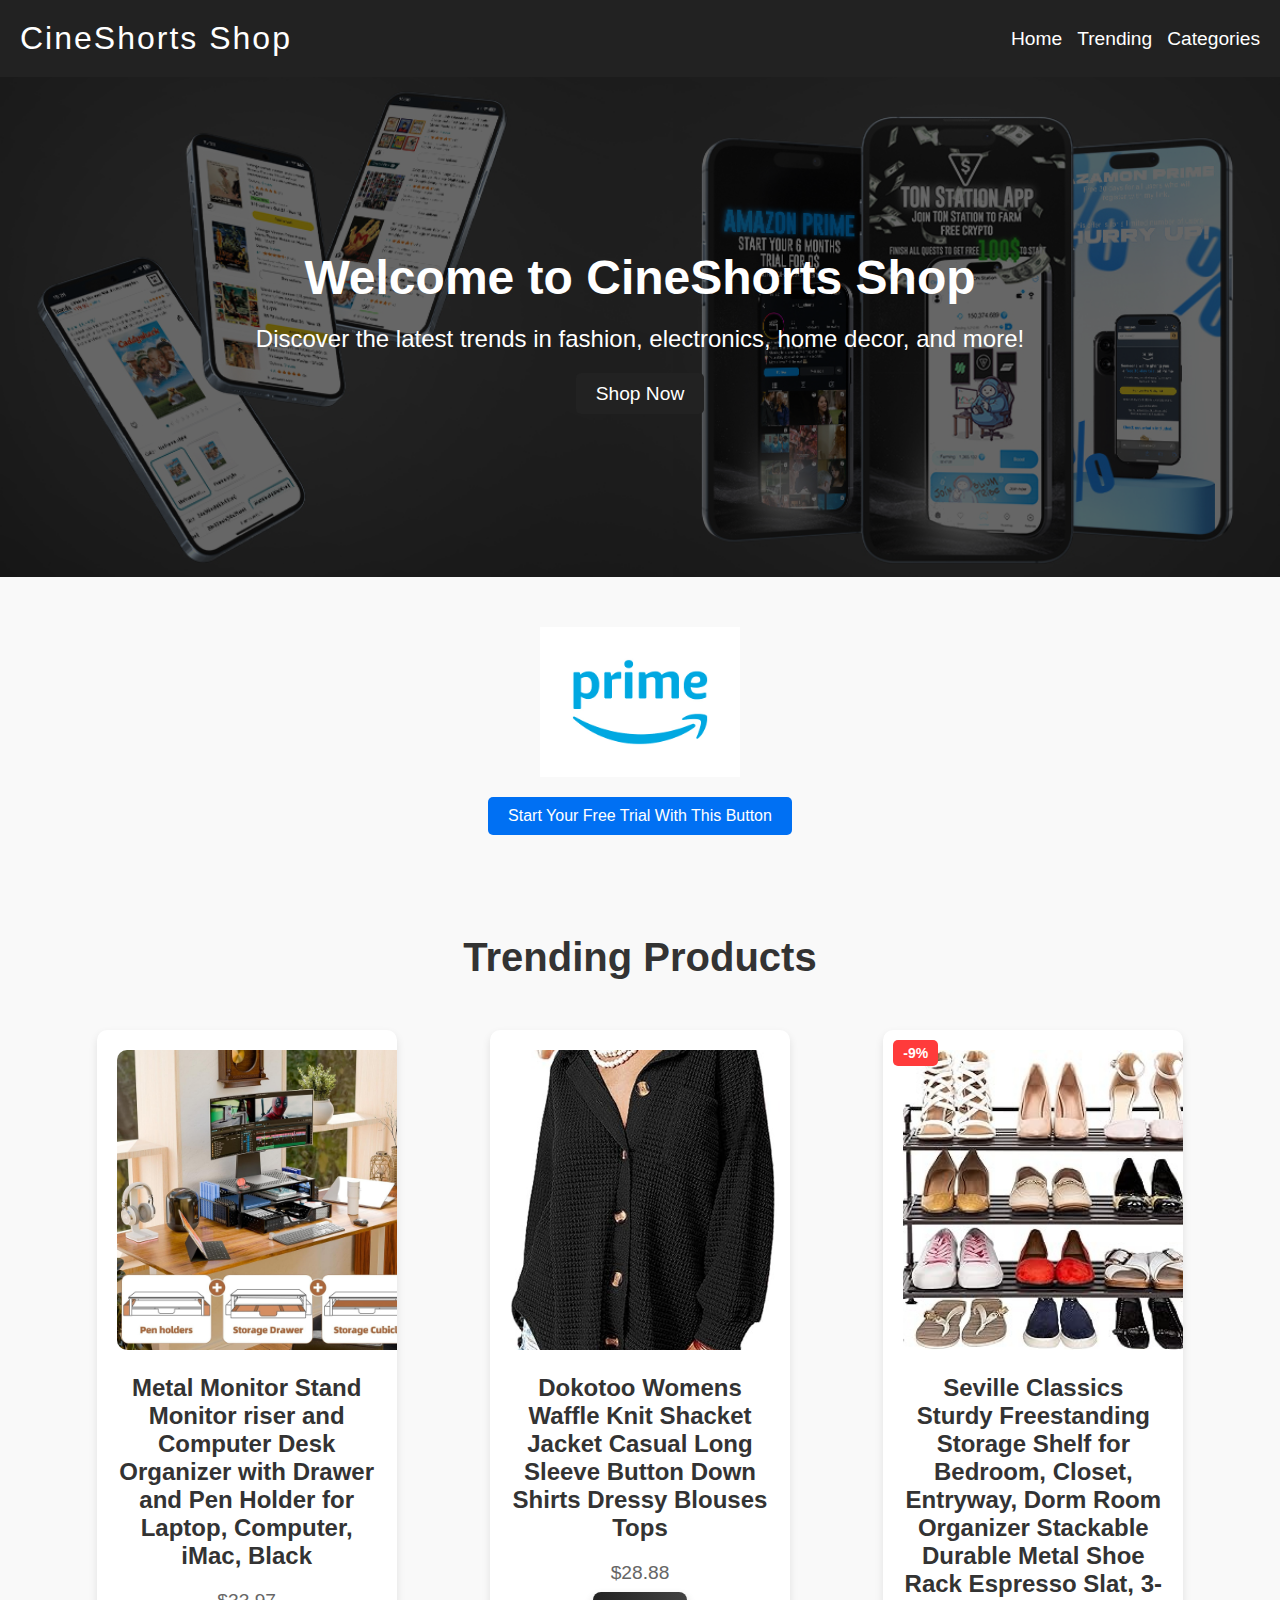
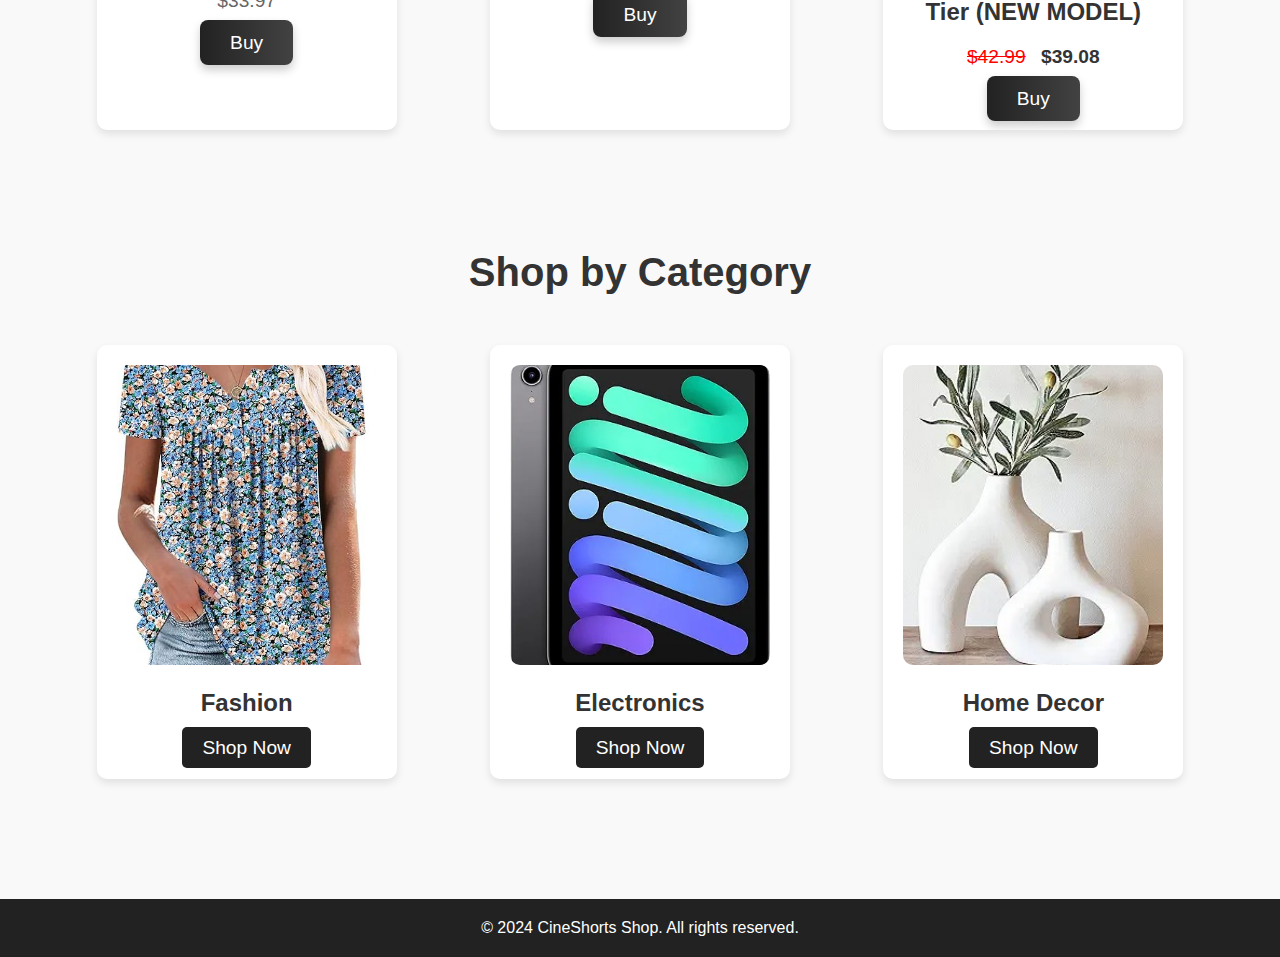
==== index.html @ f0fd6d3e "Add files via upload" ====
<!DOCTYPE html>
<html lang="en">
<head>
    <meta charset="UTF-8">
    <meta name="viewport" content="width=device-width, initial-scale=1.0">
    <title>CineShorts Shop</title>
    <link rel="stylesheet" href="style.css">
    <script src="script.js" defer></script> <!-- Ensure this script is correctly linked -->
    <link rel="shortcut icon" href="images/LOGO.png" type="image/x-icon">
</head>
<body>

    <!-- Header Section -->
    <header class="header">
        <div class="logo">CineShorts Shop</div>
        <div class="menu-toggle" id="menu-toggle" onclick="toggleMenu()">☰</div>
        <nav>
            <ul id="navbar">
                <li><a href="index.html">Home</a></li>
                <li><a href="#trending">Trending</a></li>
                <li><a href="#categories">Categories</a></li>
                <!--<li><a href="#">About</a></li>
                <li><a href="#">Contact</a></li> -->
            </ul>
        </nav>
    </header>

    <!-- Hero Section -->
    <section class="hero">
        <div class="hero-content">
            <h1>Welcome to CineShorts Shop</h1>
            <p>Discover the latest trends in fashion, electronics, home decor, and more!</p>
            <a href="#trending" class="shop-btn">Shop Now</a>
        </div>
    </section>

    <!-- Amazon Prime Section -->
    <section class="prime-section">
        <div class="prime-container">
            <img src="images/Amazon-Prime-Logo.jpg" alt="Amazon Prime Logo" class="prime-logo">
            <a href="https://amzn.to/3BmjVo8" class="trial-btn">Start Your Free Trial With This Button</a>
        </div>
    </section>




    <!-- Trending Products Section -->
    <section id="trending" class="section trending">
        <h2>Trending Products</h2>
        <div class="products-container">
            <div class="product-card">
                <img src="images/trending1.jpg" alt="Trending Product 1">
                <h3>Metal Monitor Stand Monitor riser and Computer Desk Organizer with Drawer and Pen Holder for Laptop, Computer, iMac, Black</h3>
                <p>$33.97</p>
                <a href="https://amzn.to/4dtdxsv" target="_blank" class="buy-btn">Buy</a>
            </div>
            <div class="product-card">
                <img src="images/trending 2.jpg" alt="Trending Product 2">
                <h3>Dokotoo Womens Waffle Knit Shacket Jacket Casual Long Sleeve Button Down Shirts Dressy Blouses Tops</h3>
                <p>$28.88</p>
                <a href="https://amzn.to/3XROjhM" target="_blank" class="buy-btn">Buy</a>
            </div>
            <div class="product-card">
                <img src="images/trending3.jpg" alt="Trending Product 3">
                <h3>Seville Classics Sturdy Freestanding Storage Shelf for Bedroom, Closet, Entryway, Dorm Room Organizer Stackable Durable Metal Shoe Rack Espresso Slat, 3-Tier (NEW MODEL)</h3>
                <p>
                    <span class="crossed-price">$42.99</span> 
                    <span class="discounted-price">$39.08</span>
                </p>
                <a href="https://amzn.to/4eoFW4w" target="_blank" class="buy-btn">Buy</a>
            </div>
            
        </div>
    </section>

    <!-- Categories Section -->
    <section id="categories" class="section categories">
        <h2>Shop by Category</h2>
        <div class="categories-container">
            <div class="category-card">
                <img src="images/fashionimg.jpg" alt="Category 1">
                <h3>Fashion</h3>
                <a href="fashion.html" class="shop-btn">Shop Now</a>
            </div>
            <div class="category-card">
                <img src="images/electronicsimg.jpg" alt="Category 2">
                <h3>Electronics</h3>
                <a href="electronics.html" class="shop-btn">Shop Now</a>
            </div>
            <div class="category-card">
                <img src="images/decorhomeimg.jpg" alt="Category 3">
                <h3>Home Decor</h3>
                <a href="HomeDecor.html" class="shop-btn">Shop Now</a>
            </div>
        </div>
    </section>

    <!-- Footer Section -->
    <footer class="footer">
        <p>&copy; 2024 CineShorts Shop. All rights reserved.</p>
    </footer>
</body>
</html>
---- style.css ----
* {
    margin: 0;
    padding: 0;
    box-sizing: border-box;
}

body {
    font-family: 'Arial', sans-serif;
    background-color: #f9f9f9;
    color: #333;
}

/* Default Header Styling */
.header {
    background-color: #222;
    padding: 20px;
    display: flex;
    justify-content: space-between;
    align-items: center;
}

.logo {
    color: #fff;
    font-size: 2rem;
    letter-spacing: 2px;
}

nav ul {
    list-style: none;
    display: flex;
    gap: 15px;
    transition: all 0.3s ease;
}

nav ul li {
    margin: 0;
}

nav ul li a {
    color: #fff;
    text-decoration: none;
    font-size: 1.2rem;
    transition: color 0.3s;
}

nav ul li a:hover {
    color: #4b4b4b;
}

/* Hamburger Menu */
.menu-toggle {
    display: none;
    color: #fff;
    font-size: 2rem;
    cursor: pointer;
    z-index: 10; /* Make sure it's above other content */
}

/* Responsive Media Query for Mobile */
@media (max-width: 768px) {
    nav ul {
        display: none; /* Hide the menu by default on mobile */
        flex-direction: column;
        background-color: #222;
        position: absolute;
        top: 70px; /* Adjust based on your header height */
        right: 0;
        width: 100%;
        padding: 10px 0;
        z-index: 5; /* Ensure it's above other elements */
    }
    nav ul.show {
        display: flex; /* Show the menu when the class 'show' is added */
        animation: slideIn 0.3s ease; /* Add animation */
    }

    nav ul li {
        text-align: center;
        padding: 15px 0;
    }

    .menu-toggle {
        display: block; /* Show the hamburger menu */
    }

    @keyframes slideIn {
        from {
            transform: translateY(-20px);
            opacity: 0;
        }
        to {
            transform: translateY(0);
            opacity: 1;
        }
    }
}

/* Hero Section */
.hero {
    position: relative; /* To position the overlay */
    background: url('/images/website pozadina.jpg') no-repeat center center/cover;
    height: 500px;
    display: flex;
    align-items: center;
    justify-content: center;
    color: white;
    text-align: center;
}

.hero::before {
    content: "";
    position: absolute;
    top: 0;
    left: 0;
    right: 0;
    bottom: 0;
    background-color: rgba(0, 0, 0, 0.6); /* Darker black overlay with 60% opacity */
    z-index: 1; /* Overlay appears above the background image */
}

.hero-content {
    position: relative;
    z-index: 2; /* Content appears above the dark overlay */
}

.hero-content h1 {
    font-size: 3rem;
    margin-bottom: 20px;
}

.hero-content p {
    font-size: 1.5rem;
    margin-bottom: 30px;
}

.shop-btn {
    background-color: #ff9000;
    color: white;
    padding: 10px 20px;
    text-decoration: none;
    font-size: 1.2rem;
    border-radius: 5px;
    transition: background-color 0.3s;
}

.shop-btn:hover {
    background-color: #e07b00;
}

/* Sections */
.section {
    padding: 50px;
    text-align: center;
}

h2 {
    font-size: 2.5rem;
    margin-bottom: 30px;
}

/* Trending Products */
.products-container {
    display: flex;
    justify-content: space-around;
    flex-wrap: wrap;
}

.product-card {
    background-color: #fff;
    border-radius: 10px;
    box-shadow: 0 4px 8px rgba(0, 0, 0, 0.1);
    width: 300px;
    margin: 20px;
    text-align: center;
    padding: 20px;
    transition: transform 0.3s ease;
    position: relative;
    overflow: hidden;
}

.product-card img {
    width: 300px; /* Set fixed width */
    height: 300px; /* Set fixed height */
    object-fit: cover; /* Ensures the image covers the entire area without distortion */
    border-radius: 10px; /* Maintain rounded corners */
}

.product-card h3 {
    font-size: 1.5rem;
    margin: 20px 0;
    color: #333;
}

.product-card p {
    font-size: 1.2rem;
    color: #666;
    margin-bottom: 20px;
}

.buy-btn {
    background: linear-gradient(90deg, #222, #424242);
    color: white;
    padding: 12px 30px;
    text-decoration: none;
    font-size: 1.2rem;
    border-radius: 8px;
    transition: background 0.3s, box-shadow 0.3s;
    box-shadow: 0 5px 10px rgba(0, 0, 0, 0.2);
}

.buy-btn:hover {
    background: linear-gradient(90deg, #313131, #4e4e4e);
    box-shadow: 0 7px 15px rgba(0, 0, 0, 0.3);
    transition: 0.9s all ease;
}

/* Categories */
.categories-container {
    display: flex;
    justify-content: space-around;
    flex-wrap: wrap;
}

.category-card {
    background-color: #fff;
    border-radius: 10px;
    box-shadow: 0 4px 8px rgba(0, 0, 0, 0.1);
    width: 300px;
    margin: 20px;
    text-align: center;
    padding: 20px;
    transition: transform 0.3s ease;
}

.category-card img {
    max-width: 100%;
    border-radius: 10px;
}

.category-card h3 {
    font-size: 1.5rem;
    margin: 20px 0;
    color: #333;
}

.shop-btn {
    background-color: #222;
    color: #fff;
    padding: 10px 20px;
    text-decoration: none;
    border-radius: 5px;
    transition: background-color 0.3s ease;
}

.shop-btn:hover {
    background-color: rgb(61, 61, 60);
}

/* Footer */
.footer {
    background-color: #222;
    color: #fff;
    text-align: center;
    padding: 20px;
    margin-top: 50px;
}

.crossed-price {
    text-decoration: line-through; /* Creates the crossed effect */
    color: red; /* Color of the crossed price */
    margin-right: 10px; /* Space between the crossed price and the discounted price */
}

.discounted-price {
    font-weight: bold; /* Make the discounted price bold */
    color: #333; /* Color of the discounted price */
}


.category-card img {
    width: 300px;  /* Fixed width */
    height: 300px; /* Fixed height */
    object-fit: cover; /* Ensures the image covers the entire area without distortion */
    border-radius: 10px; /* Maintain rounded corners */
}

.prime-section {
    padding: 50px 0; /* Adjust padding as needed */
    text-align: center; /* Center text and inline elements */
}

.prime-container {
    display: flex; /* Use flexbox for centering */
    justify-content: center; /* Center items horizontally */
    align-items: center; /* Center items vertically */
    flex-direction: column; /* Stack items vertically */
}

.prime-logo {
    width: 200px; /* Adjust width as needed */
    height: auto; /* Maintain aspect ratio */
    margin-bottom: 20px; /* Space between logo and button */
}

.trial-btn {
    background-color: #0070f3; /* Button background color */
    color: white; /* Button text color */
    padding: 10px 20px; /* Button padding */
    text-decoration: none; /* Remove underline */
    border-radius: 5px; /* Rounded corners */
    transition: background-color 0.3s; /* Transition effect */
}

.trial-btn:hover {
    background-color: #005bb5; /* Darker color on hover */
}

.discount {
    position: absolute;
    top: 10px;
    left: 10px;
    background-color: #ff3b3b;
    color: white;
    font-weight: bold;
    padding: 5px 10px;
    border-radius: 5px;
    font-size: 14px;
}
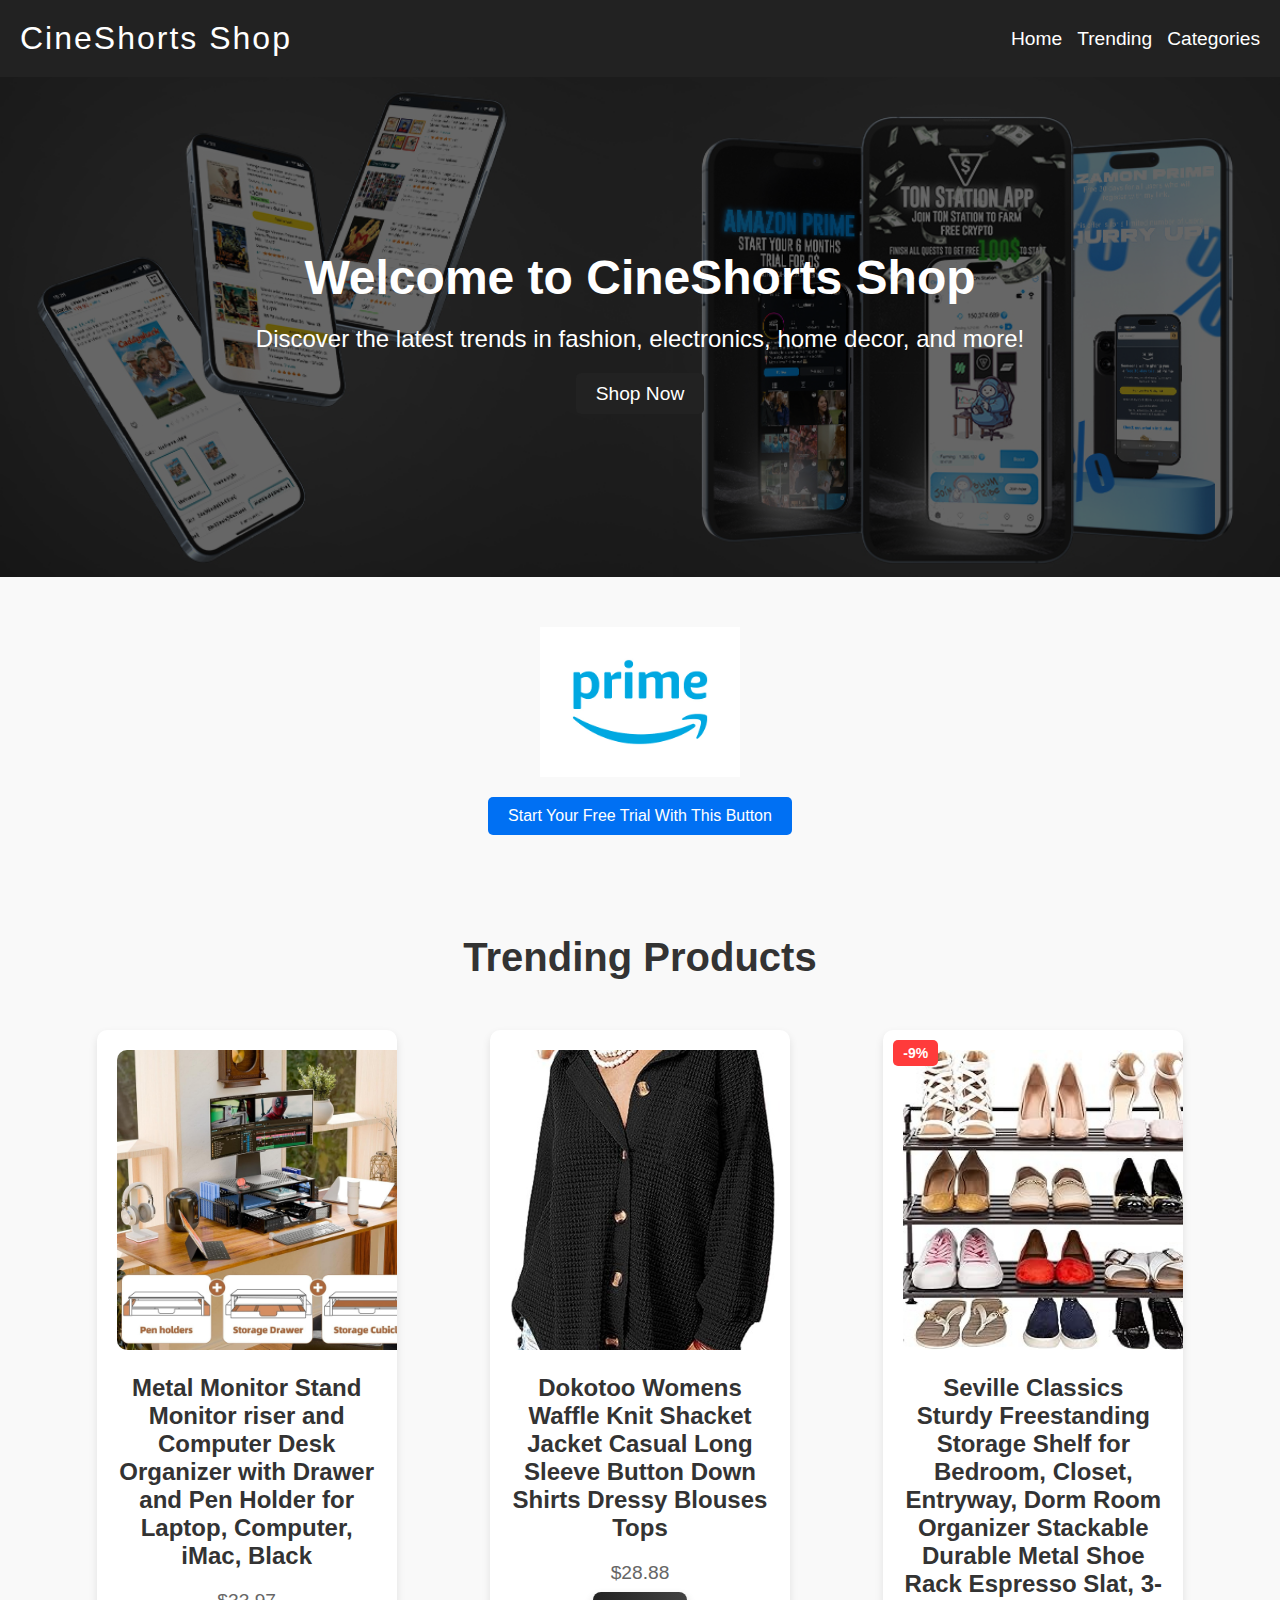
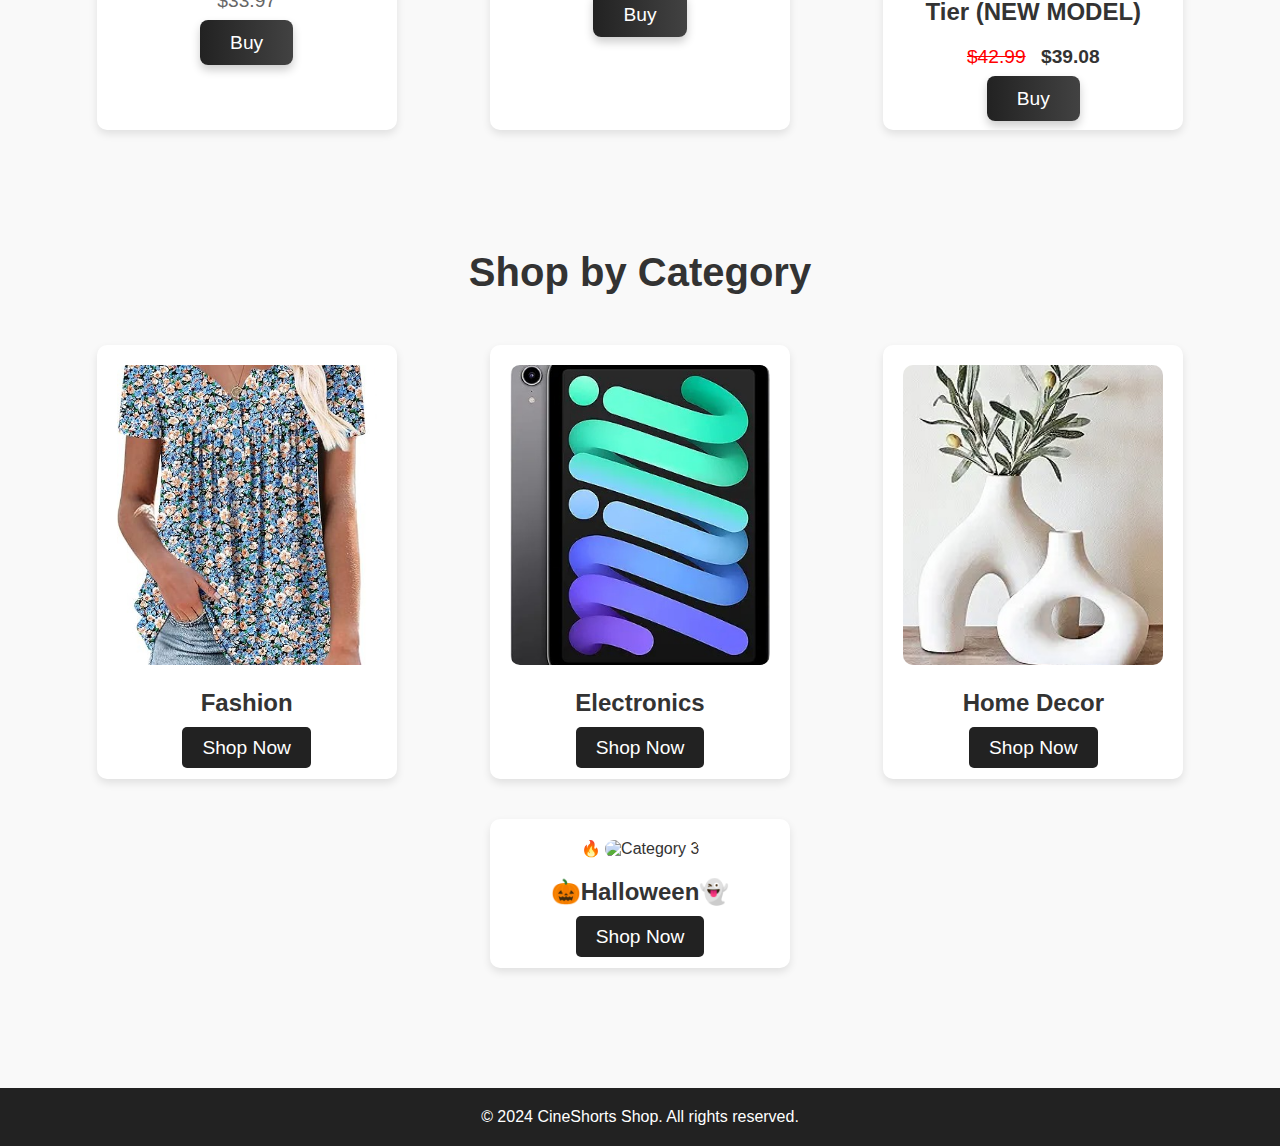
==== commit 62f00a63: "Add files via upload" ====
--- a/index.html
+++ b/index.html
@@ -93,6 +93,14 @@
                 <h3>Home Decor</h3>
                 <a href="HomeDecor.html" class="shop-btn">Shop Now</a>
             </div>
+            <div class="category-card trending-category">
+                <span class="fire-icon">🔥</span> <!-- Fire emoji -->
+                <img src="https://cdn-ikpiiop.nitrocdn.com/iGWhMfcXPOuGJHPZRNCypOWvHGWEkVHQ/assets/images/optimized/rev-e90e35c/www.propertystandrews.co.uk/wp-content/uploads/2023/10/halloween-gettyimages-172988453-1.jpg" alt="Category 3">
+                <h3>🎃Halloween👻</h3>
+                <a href="halloween.html" class="shop-btn">Shop Now</a>
+            </div>
+            
+                     
         </div>
     </section>
 
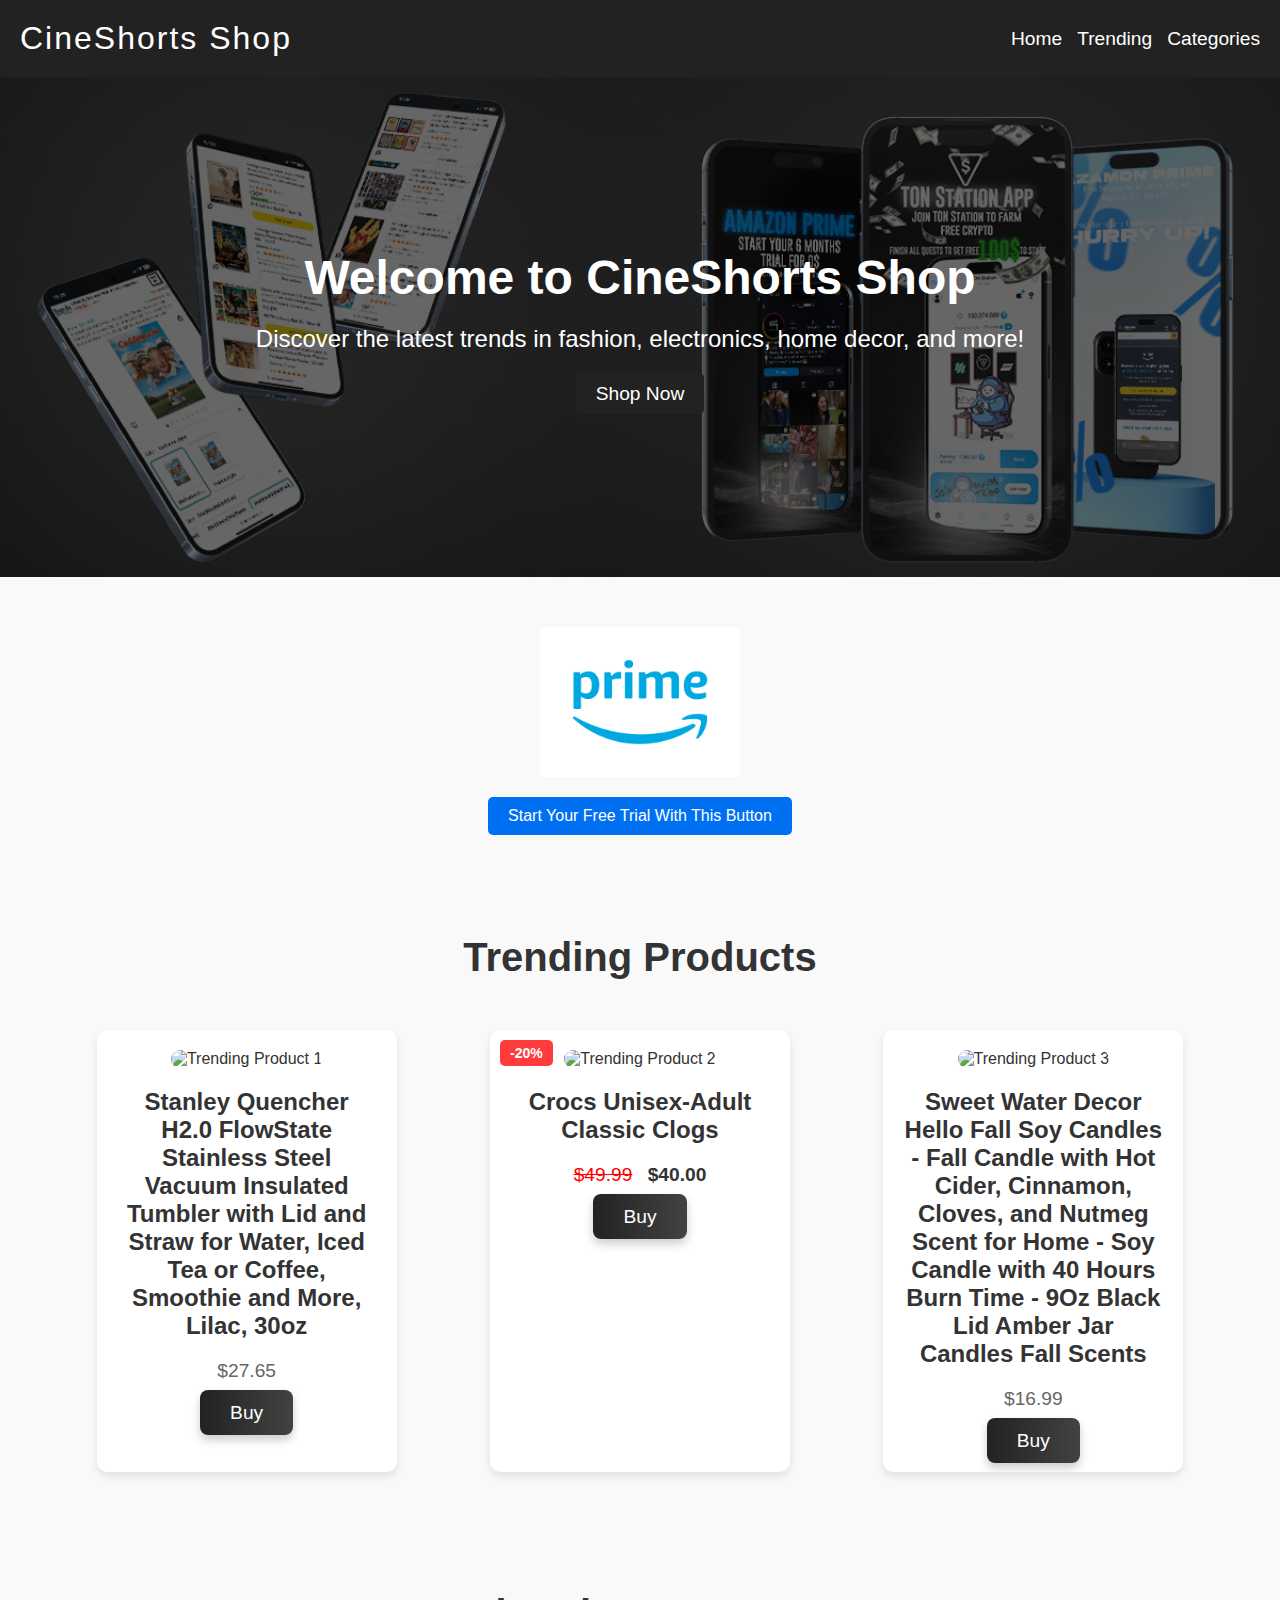
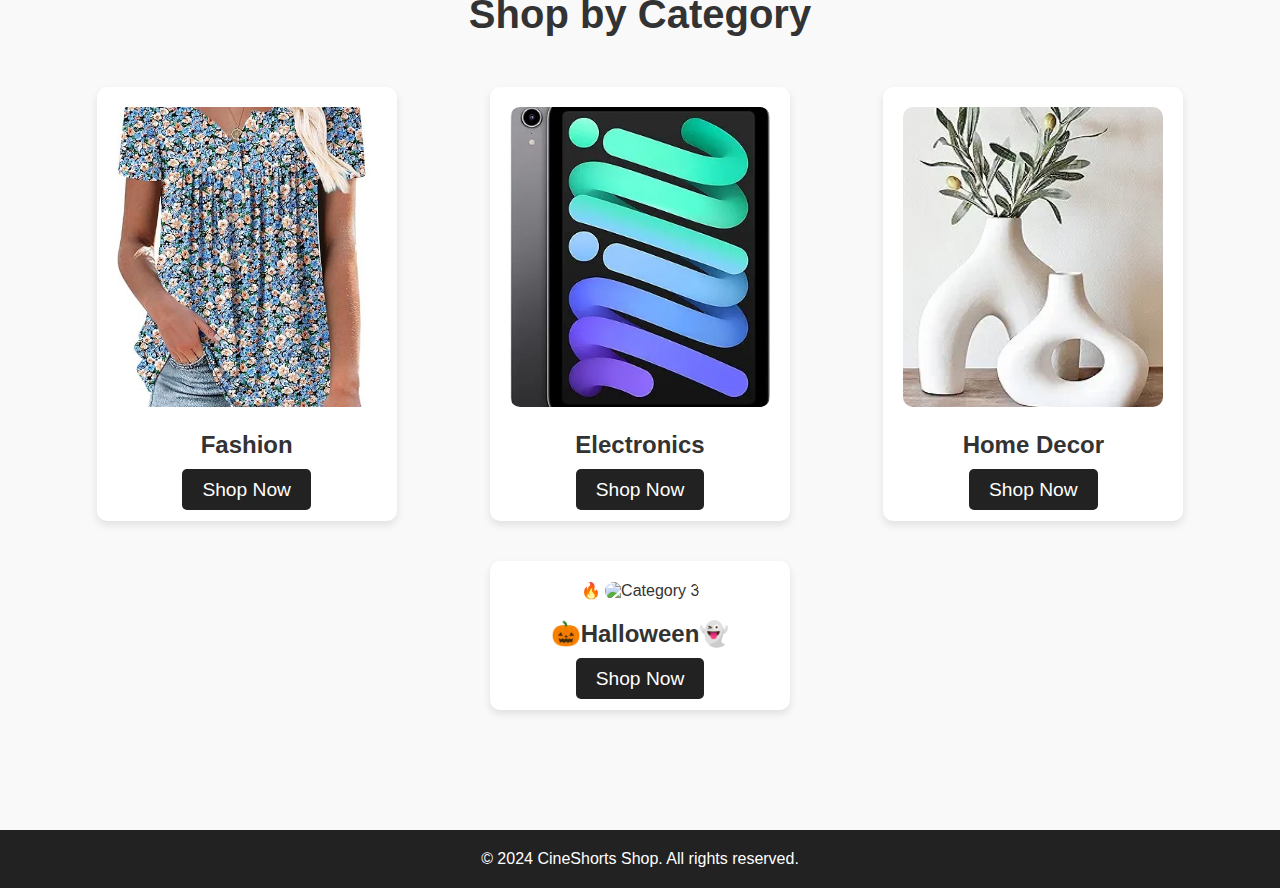
==== commit b27ca8a3: "Add files via upload" ====
--- a/index.html
+++ b/index.html
@@ -50,25 +50,25 @@
         <h2>Trending Products</h2>
         <div class="products-container">
             <div class="product-card">
-                <img src="images/trending1.jpg" alt="Trending Product 1">
-                <h3>Metal Monitor Stand Monitor riser and Computer Desk Organizer with Drawer and Pen Holder for Laptop, Computer, iMac, Black</h3>
-                <p>$33.97</p>
-                <a href="https://amzn.to/4dtdxsv" target="_blank" class="buy-btn">Buy</a>
+                <img src="https://ideana.com/cdn/shop/products/31iRgrFKBIL_grande.jpg?v=1708825570" alt="Trending Product 1">
+                <h3>Stanley Quencher H2.0 FlowState Stainless Steel Vacuum Insulated Tumbler with Lid and Straw for Water, Iced Tea or Coffee, Smoothie and More, Lilac, 30oz</h3>
+                <p>$27.65</p>
+                <a href="https://amzn.to/4eMqwXi" target="_blank" class="buy-btn">Buy</a>
             </div>
             <div class="product-card">
-                <img src="images/trending 2.jpg" alt="Trending Product 2">
-                <h3>Dokotoo Womens Waffle Knit Shacket Jacket Casual Long Sleeve Button Down Shirts Dressy Blouses Tops</h3>
-                <p>$28.88</p>
-                <a href="https://amzn.to/3XROjhM" target="_blank" class="buy-btn">Buy</a>
+                <img src="https://m.media-amazon.com/images/I/814W35fsrCL._AC_SX625_.jpg" alt="Trending Product 2">
+                <h3>Crocs Unisex-Adult Classic Clogs</h3>
+                <p>
+                    <span class="crossed-price">$49.99</span> 
+                    <span class="discounted-price">$40.00</span>
+                </p>
+                <a href="https://amzn.to/3TTFbYQ" target="_blank" class="buy-btn">Buy</a>
             </div>
             <div class="product-card">
-                <img src="images/trending3.jpg" alt="Trending Product 3">
-                <h3>Seville Classics Sturdy Freestanding Storage Shelf for Bedroom, Closet, Entryway, Dorm Room Organizer Stackable Durable Metal Shoe Rack Espresso Slat, 3-Tier (NEW MODEL)</h3>
-                <p>
-                    <span class="crossed-price">$42.99</span> 
-                    <span class="discounted-price">$39.08</span>
-                </p>
-                <a href="https://amzn.to/4eoFW4w" target="_blank" class="buy-btn">Buy</a>
+                <img src="https://m.media-amazon.com/images/I/71dcIWmBwEL._UF350,350_QL80_.jpg" alt="Trending Product 3">
+                <h3>Sweet Water Decor Hello Fall Soy Candles - Fall Candle with Hot Cider, Cinnamon, Cloves, and Nutmeg Scent for Home - Soy Candle with 40 Hours Burn Time - 9Oz Black Lid Amber Jar Candles Fall Scents</h3>
+                <p>$16.99</p>
+                <a href="https://amzn.to/3YmRbF7" target="_blank" class="buy-btn">Buy</a>
             </div>
             
         </div>
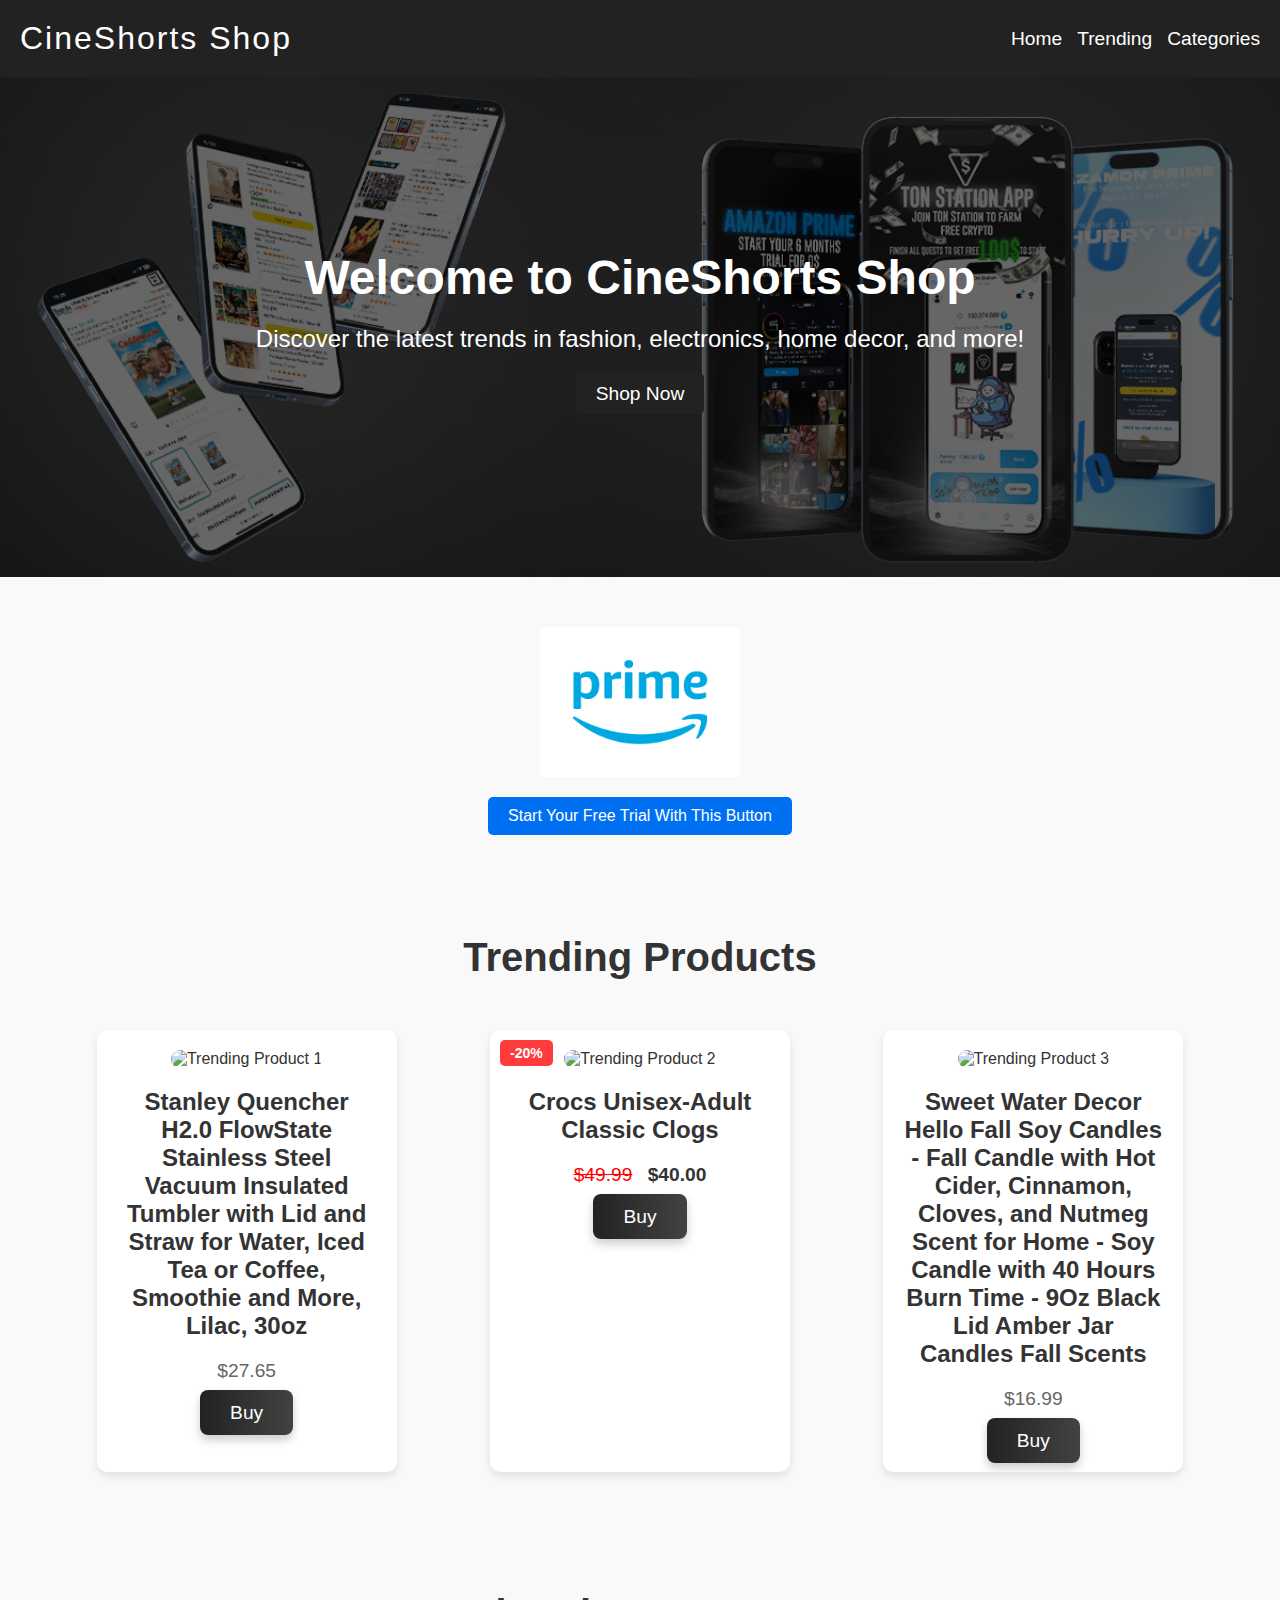
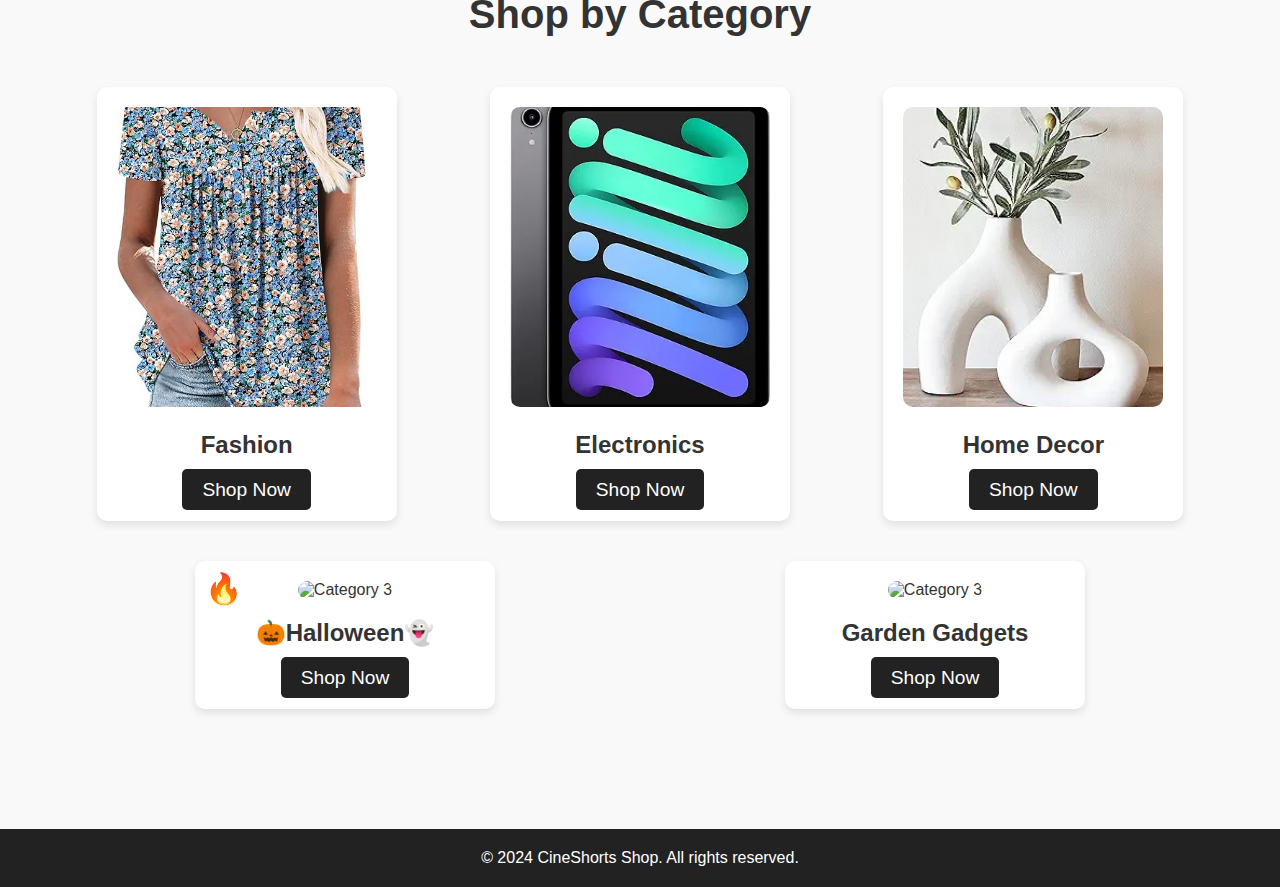
==== commit 311bb415: "index.html" ====
--- a/index.html
+++ b/index.html
@@ -56,7 +56,7 @@
                 <a href="https://amzn.to/4eMqwXi" target="_blank" class="buy-btn">Buy</a>
             </div>
             <div class="product-card">
-                <img src="https://m.media-amazon.com/images/I/814W35fsrCL._AC_SX625_.jpg" alt="Trending Product 2">
+                <img src="https://xcdn.next.co.uk/COMMON/Items/Default/Default/ItemImages/AltItemShot/315x472/400064s3.jpg" alt="Trending Product 2">
                 <h3>Crocs Unisex-Adult Classic Clogs</h3>
                 <p>
                     <span class="crossed-price">$49.99</span> 
@@ -99,7 +99,11 @@
                 <h3>🎃Halloween👻</h3>
                 <a href="halloween.html" class="shop-btn">Shop Now</a>
             </div>
-            
+            <div class="category-card">
+                <img src="https://www.hoselink.com.au/cdn/shop/articles/man-raking-fallen-leaves.jpg?v=1624406036" alt="Category 3">
+                <h3>Garden Gadgets</h3>
+                <a href="garden.html" class="shop-btn">Shop Now</a>
+            </div>
                      
         </div>
     </section>
--- a/style.css
+++ b/style.css
@@ -179,8 +179,8 @@
 }
 
 .product-card img {
-    width: 300px; /* Set fixed width */
-    height: 300px; /* Set fixed height */
+    width: 250px; /* Set fixed width */
+    height: 250px; /* Set fixed height */
     object-fit: cover; /* Ensures the image covers the entire area without distortion */
     border-radius: 10px; /* Maintain rounded corners */
 }
@@ -325,4 +325,42 @@
     padding: 5px 10px;
     border-radius: 5px;
     font-size: 14px;
-}+}
+
+/* Category Card with Trending Fire Emoji */
+.trending-category {
+    position: relative;
+}
+
+.trending-category .fire-icon {
+    position: absolute;
+    top: 10px;
+    left: 10px;
+    font-size: 30px; /* Adjust size as needed */
+    z-index: 1;
+}
+
+.return-btn {
+    display: inline-block;
+    padding: 10px 20px;
+    margin: 20px 0;
+    background-color: #313131;
+    color: white;
+    text-decoration: none;
+    border-radius: 5px;
+    font-size: 16px;
+    text-align: center;
+}
+
+.top-return-btn, .bottom-return-btn {
+    text-align: center;
+    margin-top: 20px;
+}
+
+.top-return-btn {
+    margin-bottom: 20px;
+}
+
+.bottom-return-btn {
+    margin-top: 40px;
+}
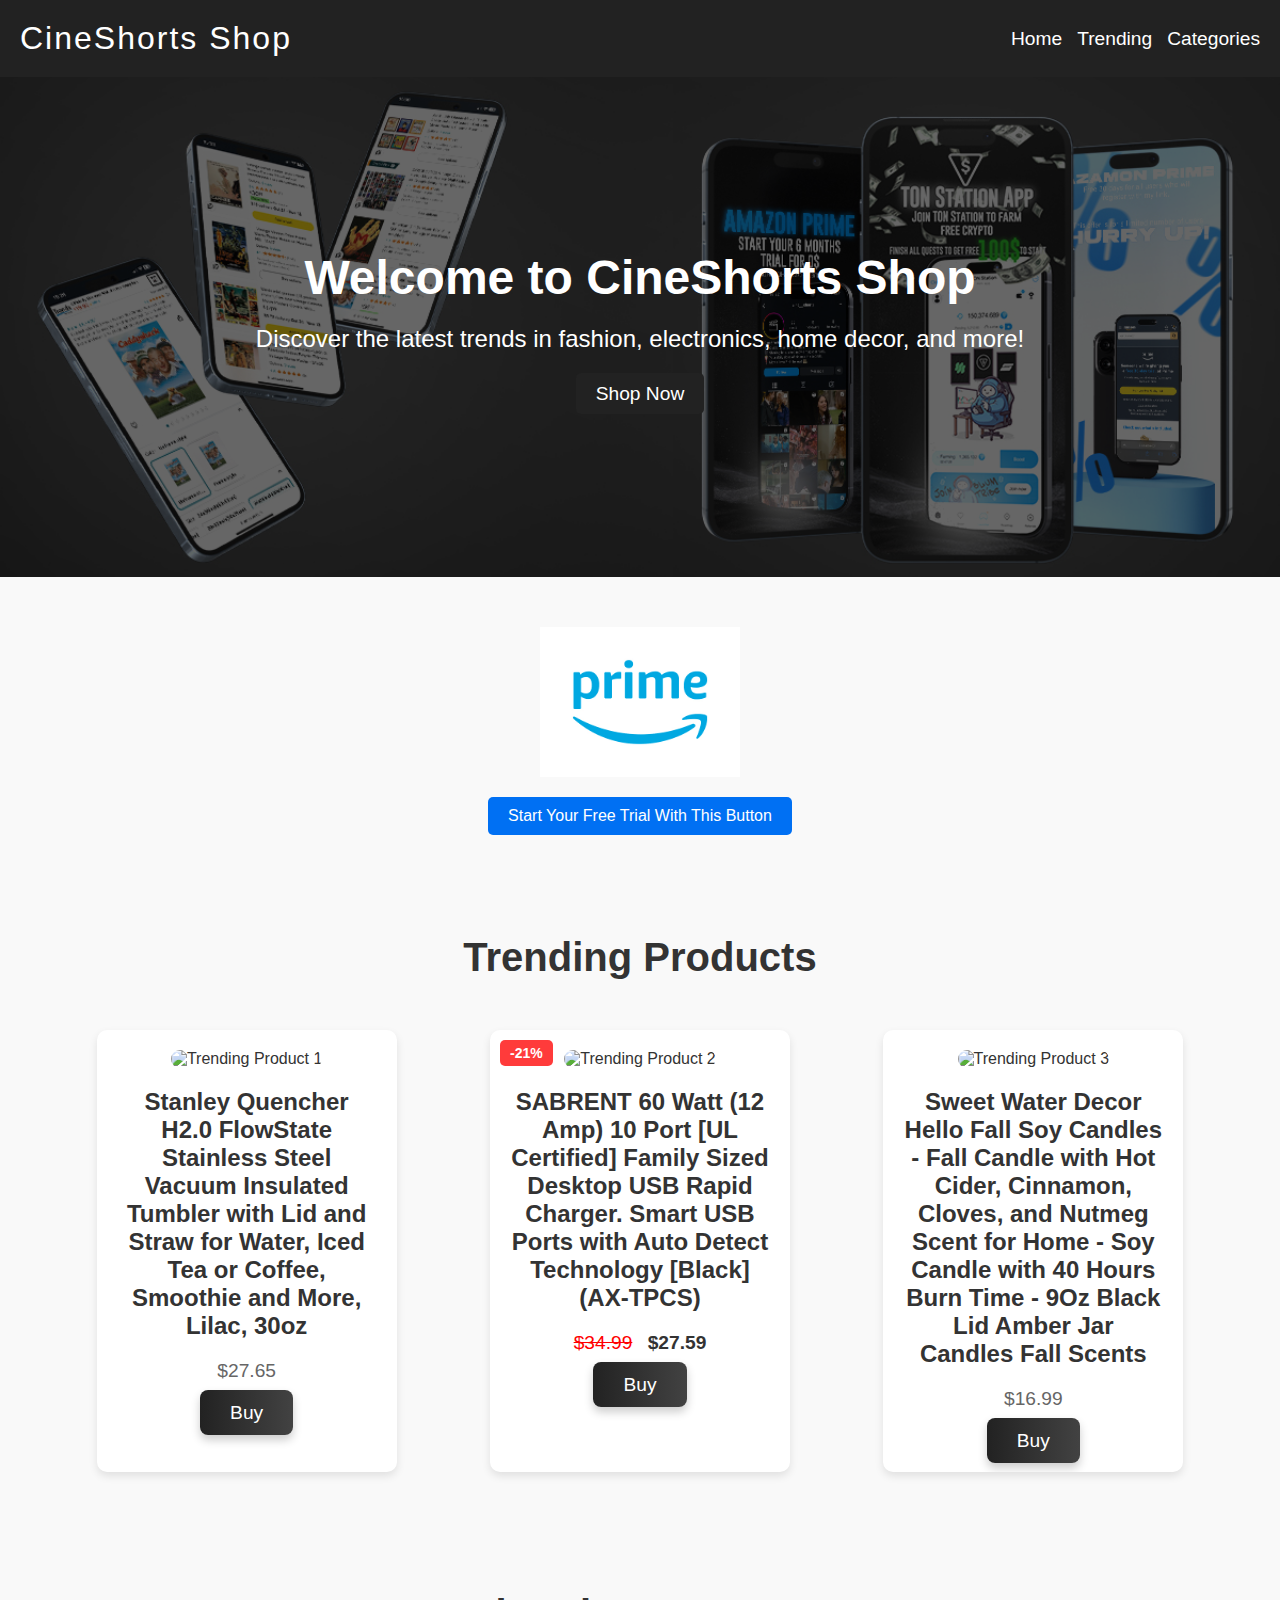
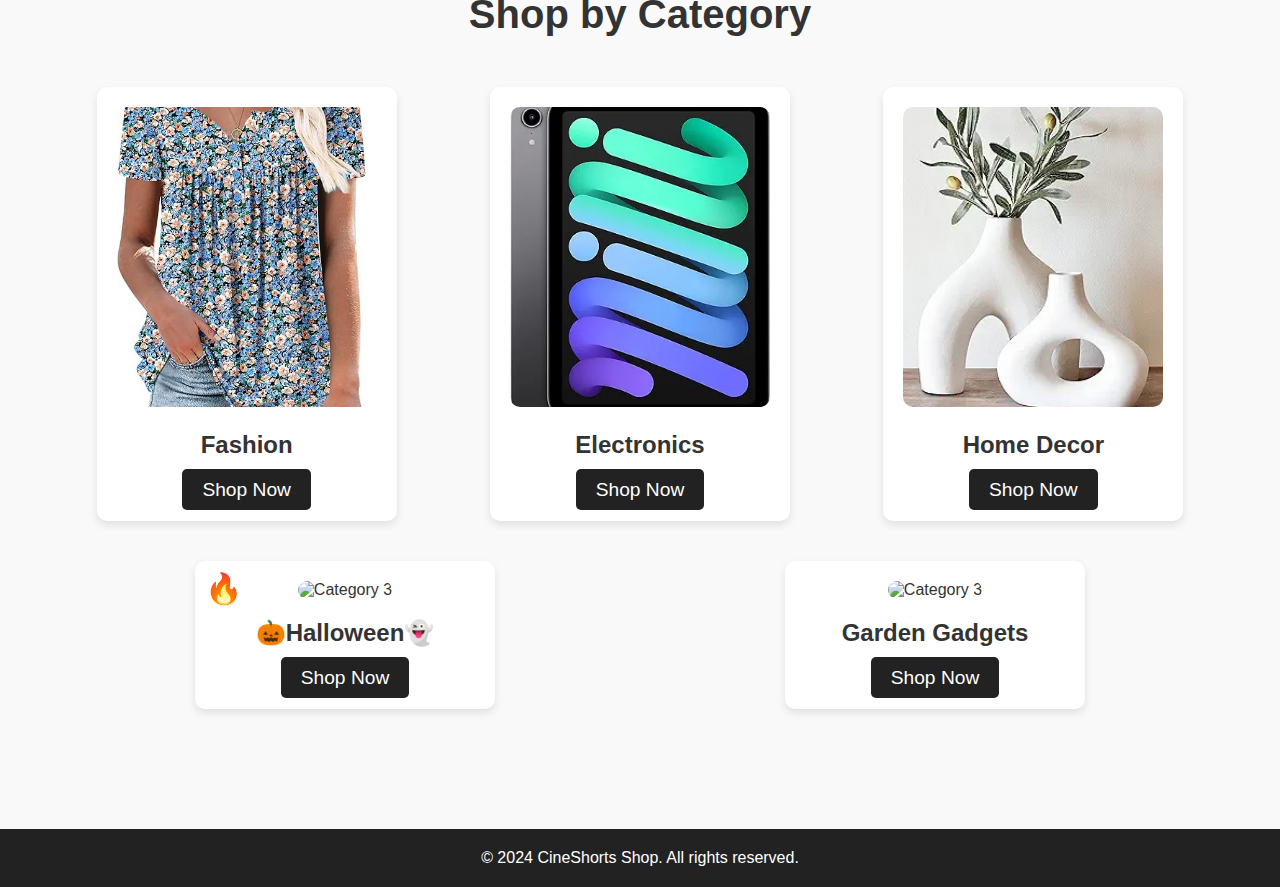
==== commit b24d59e5: "Update index.html" ====
--- a/index.html
+++ b/index.html
@@ -56,13 +56,13 @@
                 <a href="https://amzn.to/4eMqwXi" target="_blank" class="buy-btn">Buy</a>
             </div>
             <div class="product-card">
-                <img src="https://xcdn.next.co.uk/COMMON/Items/Default/Default/ItemImages/AltItemShot/315x472/400064s3.jpg" alt="Trending Product 2">
-                <h3>Crocs Unisex-Adult Classic Clogs</h3>
+                <img src="https://m.media-amazon.com/images/S/aplus-media-library-service-media/e771e965-f5a2-42ed-89f1-da98f4a60391.__CR0,0,970,600_PT0_SX970_V1___.jpg" alt="Trending Product 2">
+                <h3>SABRENT 60 Watt (12 Amp) 10 Port [UL Certified] Family Sized Desktop USB Rapid Charger. Smart USB Ports with Auto Detect Technology [Black] (AX-TPCS)</h3>
                 <p>
-                    <span class="crossed-price">$49.99</span> 
-                    <span class="discounted-price">$40.00</span>
+                    <span class="crossed-price">$34.99</span> 
+                    <span class="discounted-price">$27.59</span>
                 </p>
-                <a href="https://amzn.to/3TTFbYQ" target="_blank" class="buy-btn">Buy</a>
+                <a href="https://amzn.to/4heXD8j" target="_blank" class="buy-btn">Buy</a>
             </div>
             <div class="product-card">
                 <img src="https://m.media-amazon.com/images/I/71dcIWmBwEL._UF350,350_QL80_.jpg" alt="Trending Product 3">
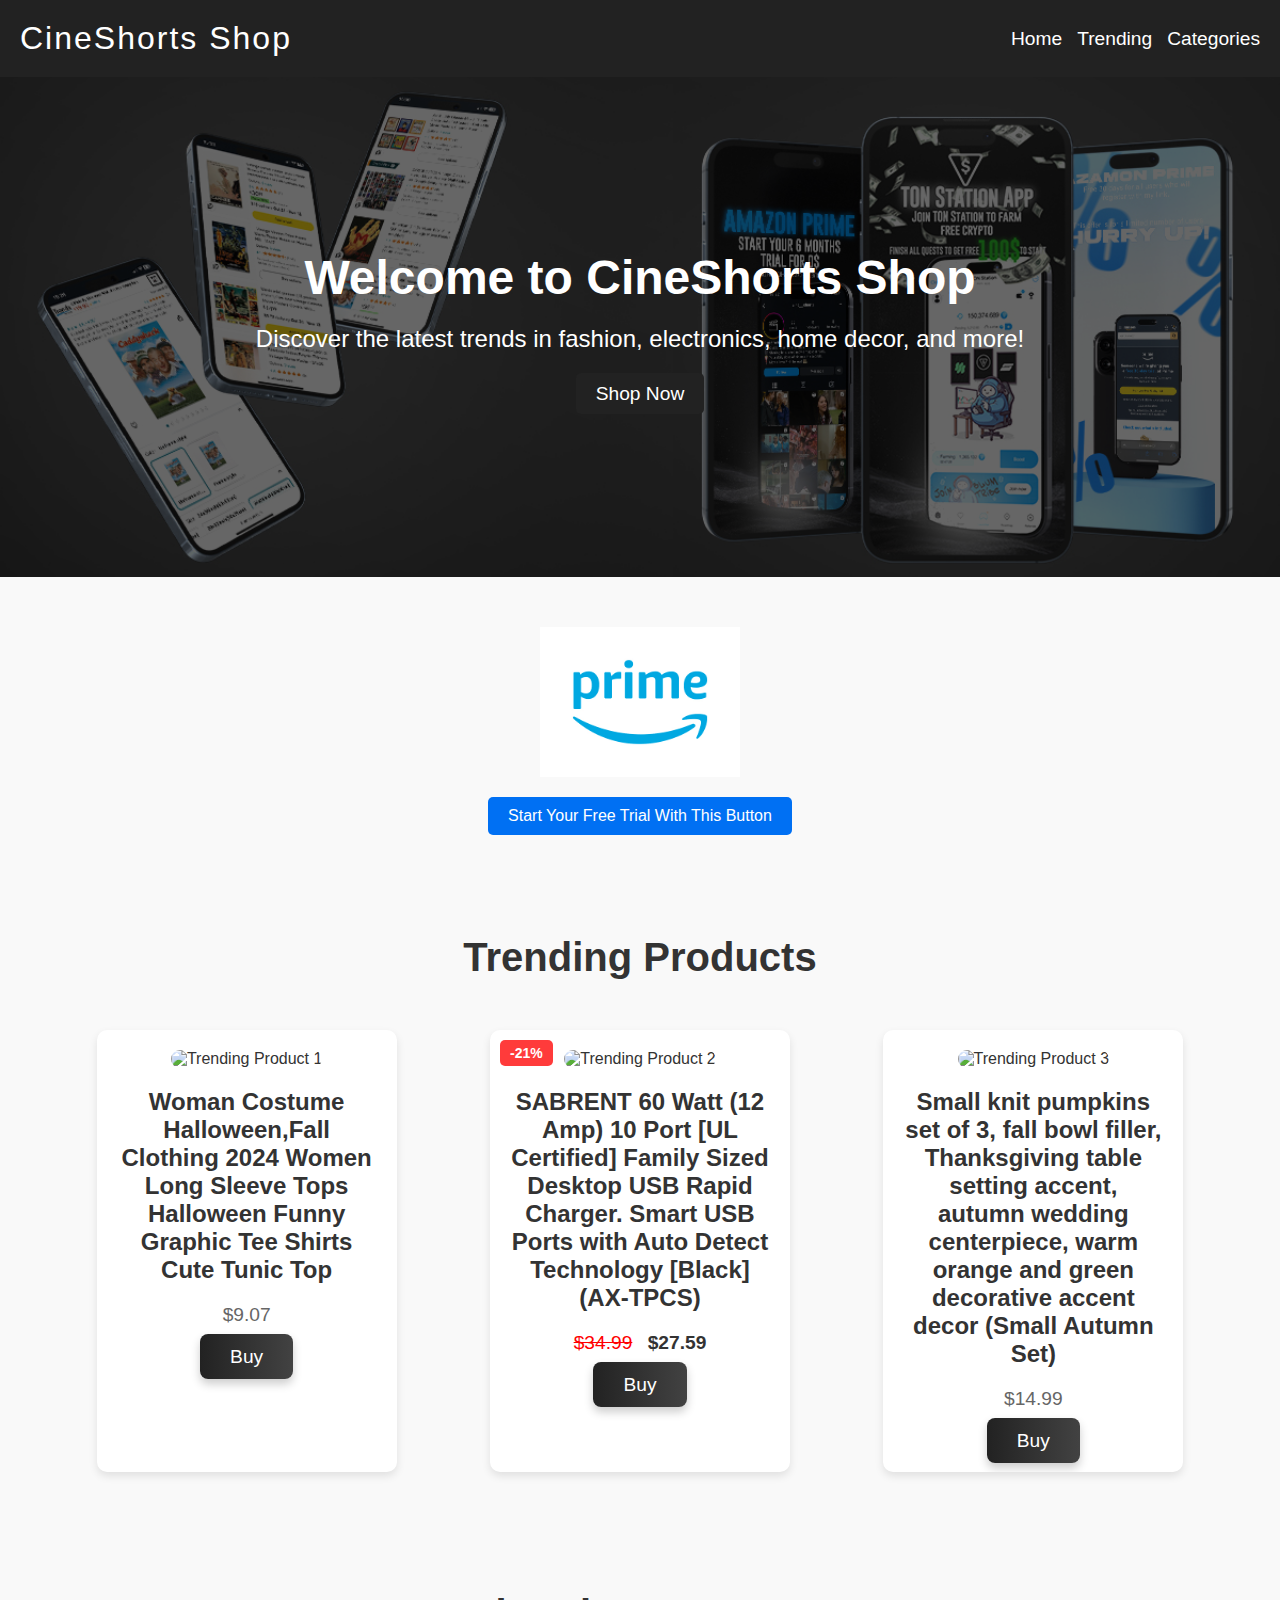
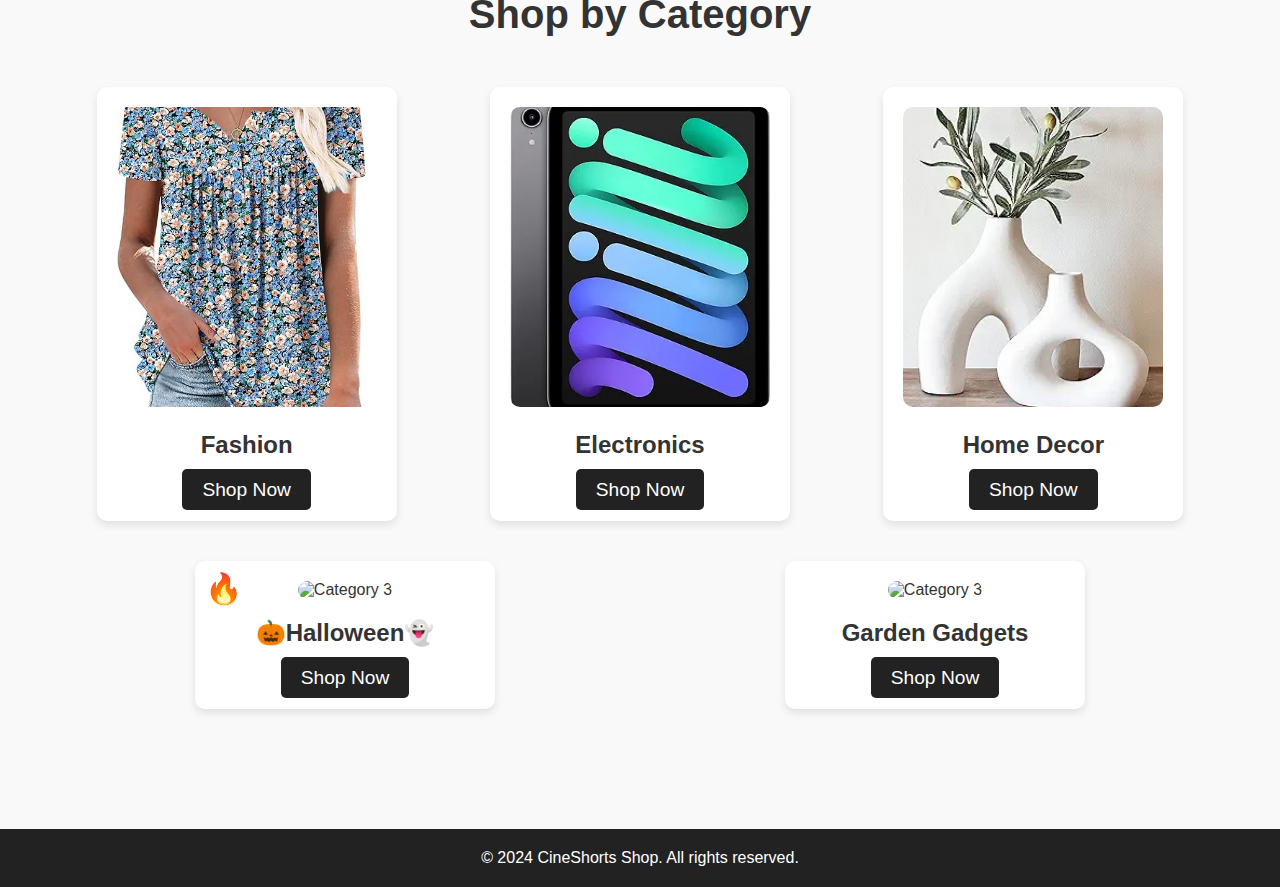
==== commit cb62b9d3: "Update index.html" ====
--- a/index.html
+++ b/index.html
@@ -50,10 +50,10 @@
         <h2>Trending Products</h2>
         <div class="products-container">
             <div class="product-card">
-                <img src="https://ideana.com/cdn/shop/products/31iRgrFKBIL_grande.jpg?v=1708825570" alt="Trending Product 1">
-                <h3>Stanley Quencher H2.0 FlowState Stainless Steel Vacuum Insulated Tumbler with Lid and Straw for Water, Iced Tea or Coffee, Smoothie and More, Lilac, 30oz</h3>
-                <p>$27.65</p>
-                <a href="https://amzn.to/4eMqwXi" target="_blank" class="buy-btn">Buy</a>
+                <img src="https://m.media-amazon.com/images/I/71ypHSxOGML._AC_SX679_.jpg" alt="Trending Product 1">
+                <h3>Woman Costume Halloween,Fall Clothing 2024 Women Long Sleeve Tops Halloween Funny Graphic Tee Shirts Cute Tunic Top</h3>
+                <p>$9.07</p>
+                <a href="https://amzn.to/3YeAKcr" target="_blank" class="buy-btn">Buy</a>
             </div>
             <div class="product-card">
                 <img src="https://m.media-amazon.com/images/S/aplus-media-library-service-media/e771e965-f5a2-42ed-89f1-da98f4a60391.__CR0,0,970,600_PT0_SX970_V1___.jpg" alt="Trending Product 2">
@@ -65,10 +65,10 @@
                 <a href="https://amzn.to/4heXD8j" target="_blank" class="buy-btn">Buy</a>
             </div>
             <div class="product-card">
-                <img src="https://m.media-amazon.com/images/I/71dcIWmBwEL._UF350,350_QL80_.jpg" alt="Trending Product 3">
-                <h3>Sweet Water Decor Hello Fall Soy Candles - Fall Candle with Hot Cider, Cinnamon, Cloves, and Nutmeg Scent for Home - Soy Candle with 40 Hours Burn Time - 9Oz Black Lid Amber Jar Candles Fall Scents</h3>
-                <p>$16.99</p>
-                <a href="https://amzn.to/3YmRbF7" target="_blank" class="buy-btn">Buy</a>
+                <img src="https://m.media-amazon.com/images/I/81ZXm7jS4UL._UF1000,1000_QL80_.jpg" alt="Trending Product 3">
+                <h3>Small knit pumpkins set of 3, fall bowl filler, Thanksgiving table setting accent, autumn wedding centerpiece, warm orange and green decorative accent decor (Small Autumn Set)</h3>
+                <p>$14.99</p>
+                <a href="https://amzn.to/40eHfig" target="_blank" class="buy-btn">Buy</a>
             </div>
             
         </div>
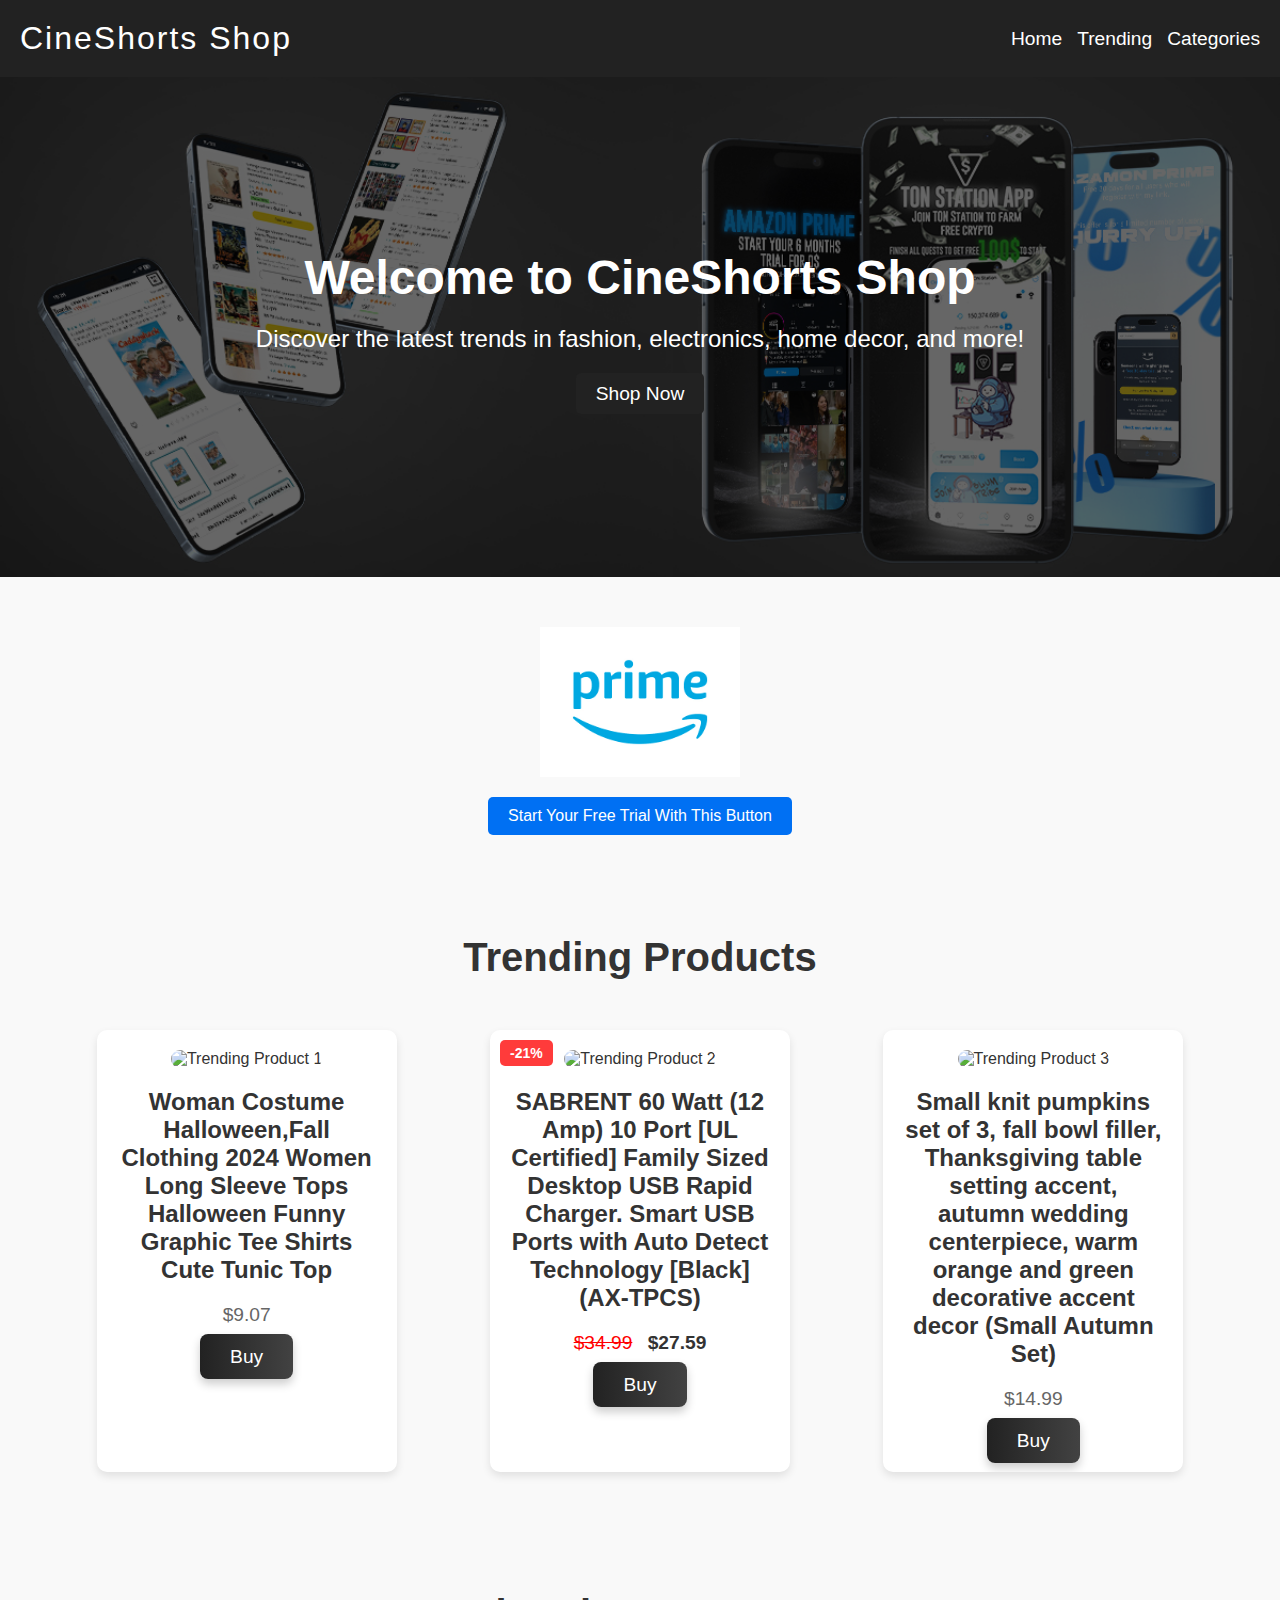
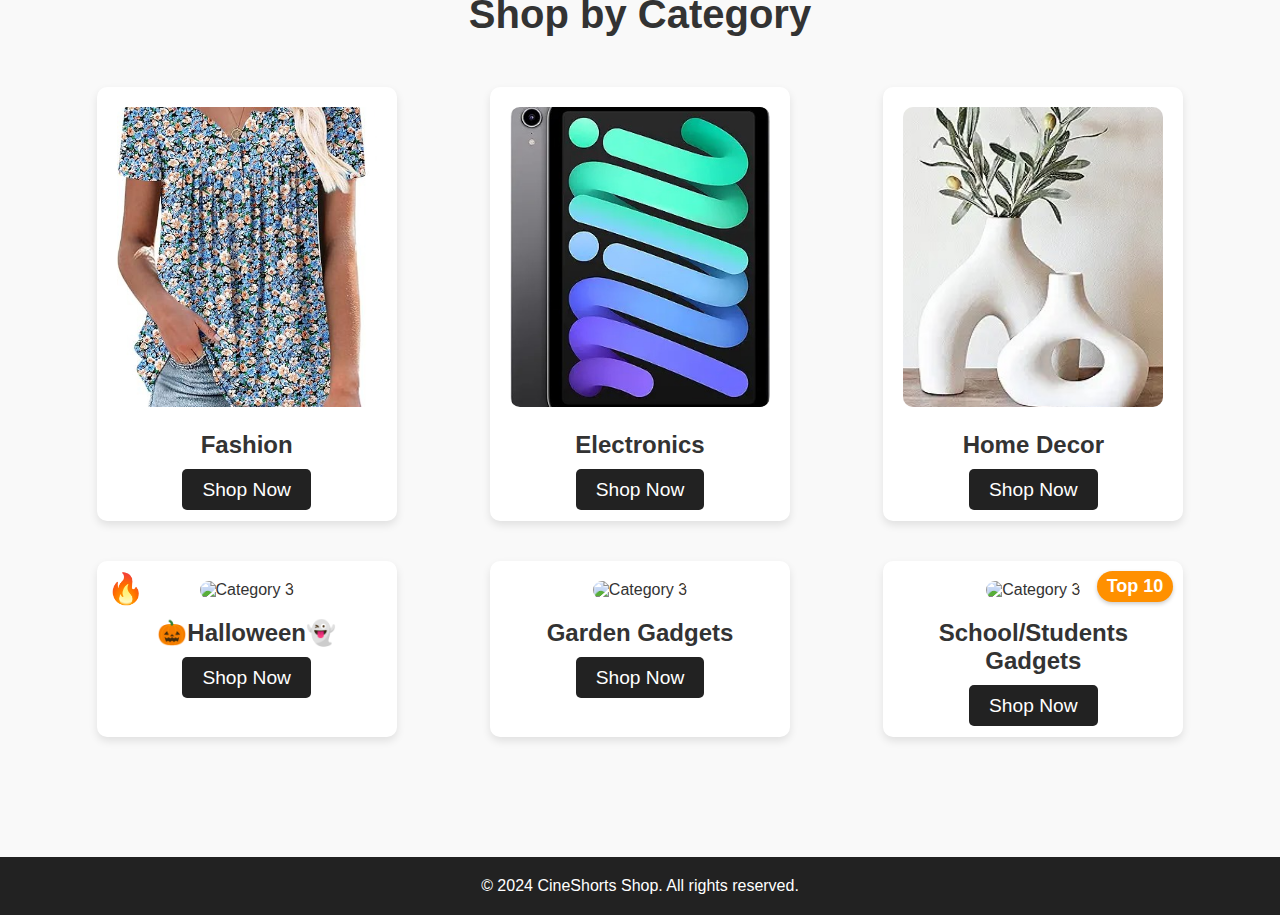
==== commit 983d2e93: "Add files via upload" ====
--- a/index.html
+++ b/index.html
@@ -104,7 +104,12 @@
                 <h3>Garden Gadgets</h3>
                 <a href="garden.html" class="shop-btn">Shop Now</a>
             </div>
-                     
+            <div class="category-card">
+                <div class="badge">Top 10</div>
+                <img src="https://cdn.prod.website-files.com/63daf8d3e1a5e30de855ebf9/63daf937248b1954bde84e4d_62f5333004e0677beddc66b9_62e2ba9da094514a30c5dc02_pexels-max-fischer-5212700%252520(1).jpeg" alt="Category 3">
+                <h3>School/Students Gadgets</h3>
+                <a href="students.html" class="shop-btn">Shop Now</a>
+            </div>       
         </div>
     </section>
 
--- a/style.css
+++ b/style.css
@@ -364,3 +364,69 @@
 .bottom-return-btn {
     margin-top: 40px;
 }
+
+.category-card {
+    position: relative;
+    background-color: #fff;
+    border-radius: 10px;
+    box-shadow: 0 4px 8px rgba(0, 0, 0, 0.1);
+    width: 300px;
+    margin: 20px;
+    text-align: center;
+    padding: 20px;
+    transition: transform 0.3s ease;
+    overflow: hidden;
+}
+
+.category-card img {
+    max-width: 100%;
+    border-radius: 10px;
+}
+
+.category-card h3 {
+    font-size: 1.5rem;
+    margin: 20px 0;
+    color: #333;
+}
+
+.shop-btn {
+    background-color: #222;
+    color: #fff;
+    padding: 10px 20px;
+    text-decoration: none;
+    border-radius: 5px;
+    transition: background-color 0.3s ease;
+}
+
+.shop-btn:hover {
+    background-color: rgb(61, 61, 60);
+}
+
+/* Styling for the Top 10 badge */
+.category-card .badge {
+    position: absolute;
+    top: 10px;
+    right: 10px;
+    background-color: #ff9000; /* Bright orange background */
+    color: white;
+    padding: 5px 10px;
+    font-size: 18px;
+    font-weight: bold;
+    border-radius: 20px;
+    box-shadow: 0 2px 4px rgba(0, 0, 0, 0.2); /* Slight shadow for depth */
+    z-index: 1; /* Ensure it appears above other content */
+}
+
+.product-card .badge {
+    position: absolute;
+    top: 10px;
+    right: 10px;
+    background-color: #c48027; /* Bright orange background */
+    color: white;
+    padding: 5px 10px;
+    font-size: 18px;
+    font-weight: bold;
+    border-radius: 20px;
+    box-shadow: 0 2px 4px rgba(0, 0, 0, 0.2); /* Slight shadow for depth */
+    z-index: 1; /* Ensure it appears above other content */
+}